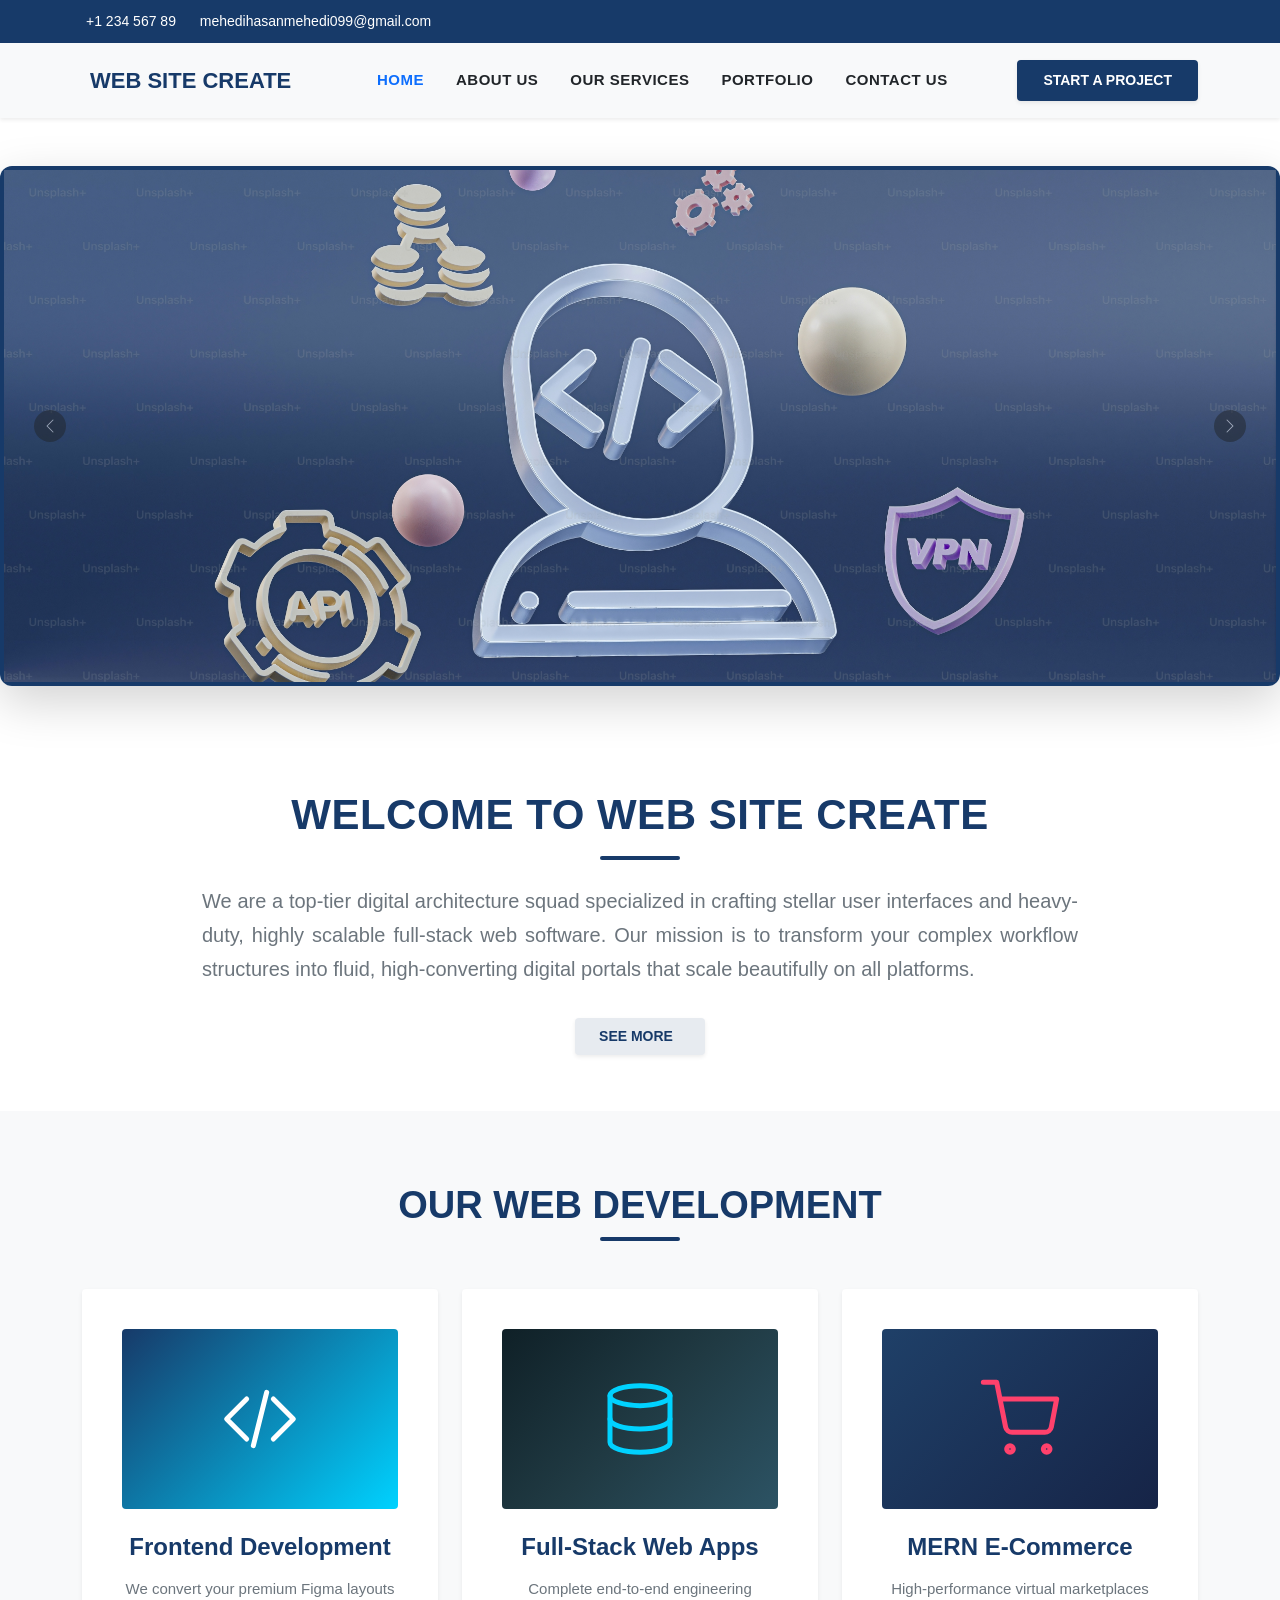
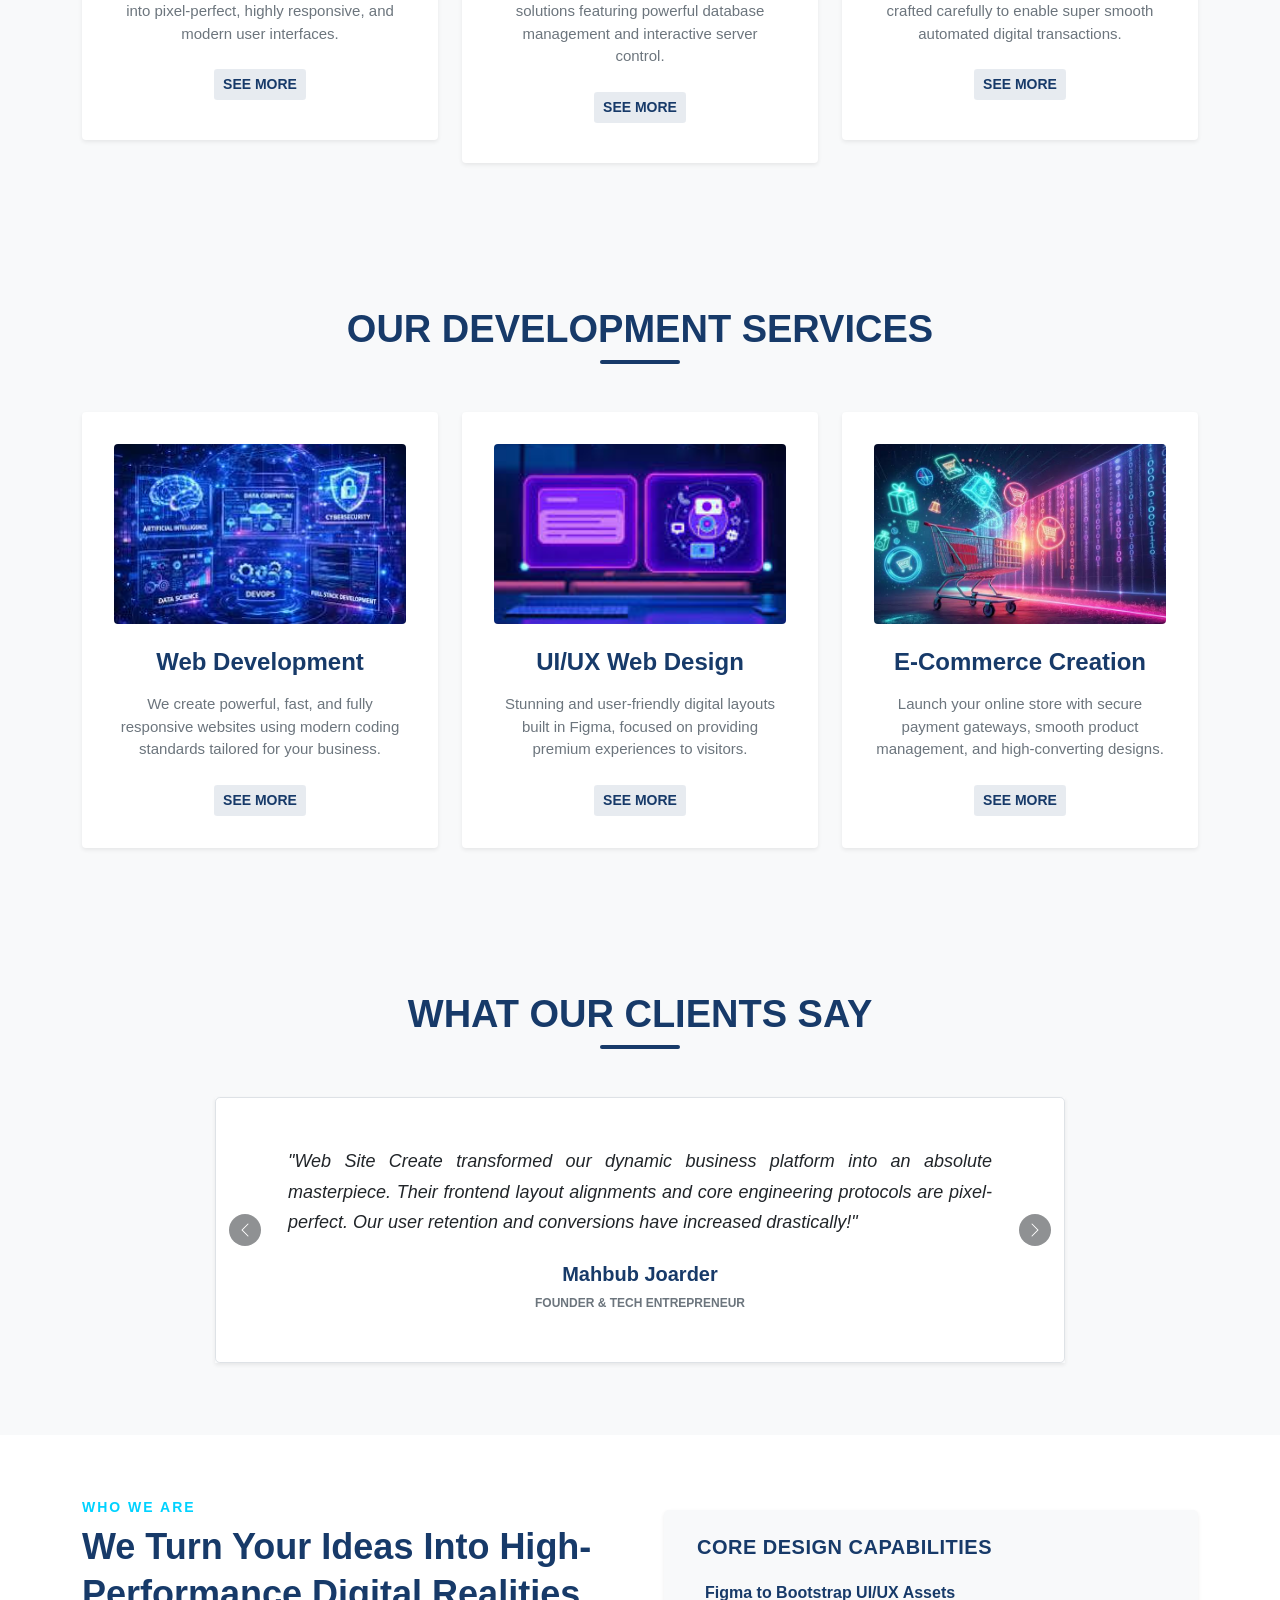
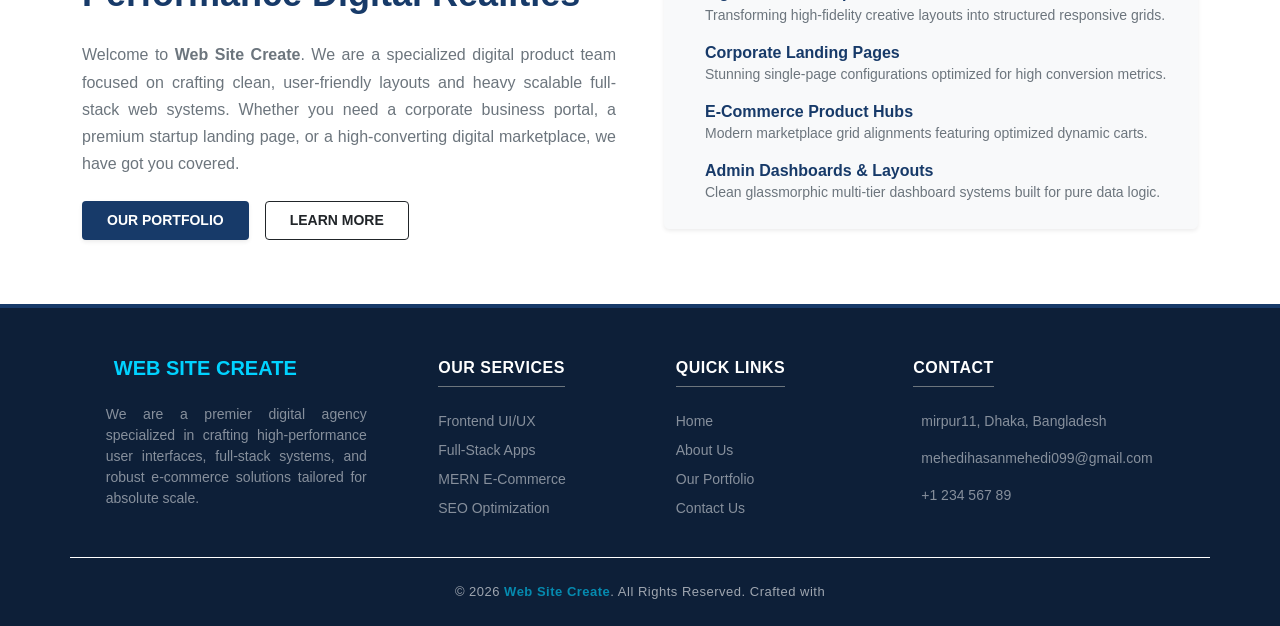
==== index.html @ 8fa7329e "first commit" ====
<!DOCTYPE html>
<html lang="en">

<head>
    <meta charset="UTF-8">
    <meta name="viewport" content="width=device-width, initial-scale=1.0">
    <title>
Web Site Create</title>
    <!--  -->
    <link rel="stylesheet" href="./css/bootstrap.min.css">
    <link rel="stylesheet" href="./js/bootstrap.bundle.min.js">
    <link rel="stylesheet" href="./js/bootstrap.min.js">

    <!--  -->
</head>

<body>
    <!-- nab -->
    <div class="top-container py-2 text-white" style="background-color: #173a69;">
        <div class="container d-flex justify-content-between align-items-center">
            <div class="item1" style="font-family: 'Urbanist', sans-serif; font-size: 14px;">
                <a href="tel:+123456789" class="text-white text-decoration-none me-3">
                    <i class="fas fa-phone-alt me-1"></i> +1 234 567 89
                </a>

                <a href="mailto:mehedihasanmehedi099@gmail.com" class="text-white text-decoration-none">
                    <i class="fas fa-envelope me-1"></i> mehedihasanmehedi099@gmail.com
                </a>
            </div>
            <div class="item2" style="font-size: 18px;">
                <a href="#" class="text-white me-2"><i class="fab fa-facebook"></i></a>
                <a href="#" class="text-white me-2"><i class="fab fa-twitter"></i></a>
                <a href="#" class="text-white"><i class="fab fa-linkedin"></i></a>
            </div>
        </div>
    </div>



    <nav class="navbar navbar-expand-lg navbar-light bg-light shadow-sm py-3 main-header-section"
        style="font-family: 'Urbanist', sans-serif;">
        <div class="container align-items-center">


            <a class="navbar-brand d-flex align-items-center text-decoration-none" href="#">
                <i class="fas fa-laptop-code me-2" style="font-size: 28px; color: #173a69;"></i>
                <span class="fw-bold text-uppercase tracking-wider" style="color: #173a69; font-size: 22px;">Web Site
                    Create</span>
            </a>

            <button class="navbar-toggler" type="button" data-bs-toggle="collapse" data-bs-target="#agencyNavbar"
                aria-controls="agencyNavbar" aria-expanded="false" aria-label="Toggle navigation">
                <span class="navbar-toggler-icon"></span>
            </button>


            <div class="collapse navbar-collapse" id="agencyNavbar">
                <ul class="navbar-nav mx-auto mb-2 mb-lg-0 fw-bold text-uppercase"
                    style="font-size: 15px; letter-spacing: 0.5px;">
                    <li class="nav-item px-2">
                        <a class="nav-link active text-primary" href="#">Home</a>
                    </li>
                    <li class="nav-item px-2">
                        <a class="nav-link text-dark" href="#">About Us</a>
                    </li>
                    <li class="nav-item px-2">
                        <a class="nav-link text-dark" href="#">Our Services</a>
                    </li>
                    <li class="nav-item px-2">
                        <a class="nav-link text-dark" href="#">Portfolio</a>
                    </li>
                    <li class="nav-item px-2">
                        <a class="nav-link text-dark" href="#">Contact Us</a>
                    </li>
                </ul>

                <div class="d-flex rigth-column">
                    <a href="#" class="btn text-white fw-bold px-4 py-2 text-uppercase shadow-sm"
                        style="background-color: #173a69; border: 2px solid #173a69; border-radius: 4px; font-size: 14px; transition: all 0.3s ease;">
                        Start A Project
                    </a>
                </div>
            </div>

        </div>
    </nav>

    <!-- slider -->

    <div id="carouselExampleControls" class="carousel slide p-0 my-5 mx-auto shadow-lg" data-bs-ride="carousel"
        style="max-width: 1300px; border-radius: 12px; overflow: hidden;">

        <div class="carousel-inner rounded-3">

            <div class="carousel-item active" style="overflow: hidden;">
                <img src="./upscalemedia-transformed.jpeg" class="d-block w-100 border border-4" alt="Web Development"
                    style="height: 520px; object-fit: cover; border-color: #173a69 !important; image-rendering: -webkit-optimize-contrast; image-rendering: crisp-edges; animation: zoomLoop 12s linear infinite;">
            </div>


            <div class="carousel-item" style="overflow: hidden;">
                <img src="./2.jpeg" class="d-block w-100 border border-4" alt="UI UX Design Asset"
                    style="height: 520px; object-fit: cover; border-color: #173a69 !important; image-rendering: -webkit-optimize-contrast; image-rendering: crisp-edges; animation: zoomLoop 12s linear infinite;">
            </div>

            <div class="carousel-item" style="overflow: hidden;">
                <img src="./3.jpeg" class="d-block w-100 border border-4" alt="Full Stack Infrastructure"
                    style="height: 520px; object-fit: cover; border-color: #173a69 !important; image-rendering: -webkit-optimize-contrast; image-rendering: crisp-edges; animation: zoomLoop 12s linear infinite;">
            </div>

        </div>

        <button class="carousel-control-prev" type="button" data-bs-target="#carouselExampleControls"
            data-bs-slide="prev" style="width: 100px;">
            <span class="carousel-control-prev-icon bg-dark p-3 rounded-circle" aria-hidden="true"
                style="background-size: 50%;"></span>
            <span class="visually-hidden">Previous</span>
        </button>
        <button class="carousel-control-next" type="button" data-bs-target="#carouselExampleControls"
            data-bs-slide="next" style="width: 100px;">
            <span class="carousel-control-next-icon bg-dark p-3 rounded-circle" aria-hidden="true"
                style="background-size: 50%;"></span>
            <span class="visually-hidden">Next</span>
        </button>

    </div>

    <style>
        @keyframes zoomLoop {
            0% {
                transform: scale(1);
            }

            50% {
                transform: scale(1.08);
            }

            100% {
                transform: scale(1);
            }
        }
    </style>


    <!-- ditles  -->
<section class="py-5 bg-white" style="font-family: 'Urbanist', sans-serif;">
  <div class="container text-center py-2" style="max-width: 900px;">
    
    <h1 class="fw-bold text-uppercase mb-3" style="color: #173a69; font-size: 42px; letter-spacing: 0.5px;">
      Welcome to Web Site Create
    </h1>
    
    <div class="mx-auto mb-4" style="width: 80px; height: 4px; background-color: #173a69; border-radius: 2px;"></div>

    <!-- প্রধান বিবরণী প্যারাগ্রাফ (P Tag) -->
    <p class="text-muted fs-5 mb-3" style="line-height: 1.7; text-align: justify;">
      We are a top-tier digital architecture squad specialized in crafting stellar user interfaces and heavy-duty, highly scalable full-stack web software. Our mission is to transform your complex workflow structures into fluid, high-converting digital portals that scale beautifully on all platforms.
    </p>

    <div class="collapse" id="agencyMoreDetails">
      <p class="text-muted fs-5 pt-3 border-top border-light-subtle" style="line-height: 1.7; text-align: justify;">
        From high-fidelity interactive Figma wireframes and secure local payment ecosystem configurations to cutting-edge database layer synchronization, we align with absolute industry standards. We don't just write clean semantic modules; we design premium technical growth environments tailored completely for your ongoing online business journey.
      </p>
    </div>

    <div class="pt-3">
      <button class="btn btn-lg fw-bold text-uppercase px-4 py-2 border-0 shadow-sm" 
              style="color: #173a69; background-color: rgba(23, 58, 105, 0.1); font-size: 14px; border-radius: 4px;" 
              type="button" 
              data-bs-toggle="collapse" 
              data-bs-target="#agencyMoreDetails" 
              aria-expanded="false" 
              aria-controls="agencyMoreDetails">
        See More <i class="fas fa-chevron-down ms-2"></i>
      </button>
    </div>

  </div>
</section>

    <!-- our web devloper -->

    <section class="services-section py-5 bg-light" style="font-family: 'Urbanist', sans-serif;">
        <div class="container py-4">

            <div class="text-center mb-5">
                <h1 class="fw-bold text-uppercase tracking-wide mb-2" style="color: #173a69; font-size: 38px;">
                    Our Web Development
                </h1>
                <div class="mx-auto" style="width: 80px; height: 4px; background-color: #173a69; border-radius: 2px;">
                </div>
            </div>

            <div class="row g-4 align-items-start">

                <div class="col-md-4">
                    <div class="card shadow-sm border-0 p-4 text-center bg-white h-100"
                        style="transition: transform 0.3s ease, box-shadow 0.3s ease, border-bottom 0.3s ease; cursor: pointer;"
                        onmouseover="this.style.transform='translateY(-10px)'; this.style.boxShadow='0 1rem 3rem rgba(23, 58, 105, 0.175)'; this.style.borderBottom='4px solid #173a69'"
                        onmouseout="this.style.transform='translateY(0)'; this.style.boxShadow='0 .125rem .25rem rgba(0,0,0,.075)'; this.style.borderBottom='none'">
                        <div class="card-body d-flex flex-column h-100">

                            <div class="mb-4 d-flex justify-content-center align-items-center rounded bg-light"
                                style="height: 180px; background: linear-gradient(135deg, #173a69 0%, #00d2ff 100%);">
                                <svg xmlns="http://w3.org" viewBox="0 0 24 24" fill="none" stroke="#ffffff"
                                    stroke-width="1.5" stroke-linecap="round" stroke-linejoin="round"
                                    style="width: 80px; height: 80px;">
                                    <polyline points="16 18 22 12 16 6"></polyline>
                                    <polyline points="8 6 2 12 8 18"></polyline>
                                    <line x1="14" y1="4" x2="10" y2="20"></line>
                                </svg>
                            </div>

                            <h4 class="card-title fw-bold mb-3" style="color: #173a69;">Frontend Development</h4>
                            <p class="card-text text-muted mb-2" style="font-size: 15px;">
                                We convert your premium Figma layouts into pixel-perfect, highly responsive, and modern
                                user interfaces.
                            </p>

                            <div class="collapse" id="descFrontend">
                                <p class="card-text text-muted pt-2 border-top"
                                    style="font-size: 14px; text-align: justify;">
                                    Using advanced Bootstrap 5 structures, pure clean coding metrics, CSS animations,
                                    and semantic frameworks, we guarantee stunning cross-browser compatibility. Your
                                    site will load beautifully on desktop screens, tablets, and smartphone displays.
                                </p>
                            </div>

                            <div class="mt-auto pt-3">
                                <button class="btn btn-sm text-uppercase fw-bold"
                                    style="color: #173a69; background-color: rgba(23, 58, 105, 0.1);" type="button"
                                    data-bs-toggle="collapse" data-bs-target="#descFrontend" aria-expanded="false"
                                    aria-controls="descFrontend">
                                    See More
                                </button>
                            </div>
                        </div>
                    </div>
                </div>

                <div class="col-md-4">
                    <div class="card shadow-sm border-0 p-4 text-center bg-white h-100"
                        style="transition: transform 0.3s ease, box-shadow 0.3s ease, border-bottom 0.3s ease; cursor: pointer;"
                        onmouseover="this.style.transform='translateY(-10px)'; this.style.boxShadow='0 1rem 3rem rgba(23, 58, 105, 0.175)'; this.style.borderBottom='4px solid #173a69'"
                        onmouseout="this.style.transform='translateY(0)'; this.style.boxShadow='0 .125rem .25rem rgba(0,0,0,.075)'; this.style.borderBottom='none'">
                        <div class="card-body d-flex flex-column h-100">

                            <div class="mb-4 d-flex justify-content-center align-items-center rounded"
                                style="height: 180px; background: linear-gradient(135deg, #0f2027 0%, #203a43 50%, #2c5364 100%);">
                                <svg xmlns="http://w3.org" viewBox="0 0 24 24" fill="none" stroke="#00d2ff"
                                    stroke-width="1.5" stroke-linecap="round" stroke-linejoin="round"
                                    style="width: 80px; height: 80px;">
                                    <ellipse cx="12" cy="5" rx="9" ry="3"></ellipse>
                                    <path d="M3 5v14c0 1.66 4 3 9 3s9-1.34 9-3V5"></path>
                                    <path d="M3 12c0 1.66 4 3 9 3s9-1.34 9-3"></path>
                                </svg>
                            </div>

                            <h4 class="card-title fw-bold mb-3" style="color: #173a69;">Full-Stack Web Apps</h4>
                            <p class="card-text text-muted mb-2" style="font-size: 15px;">
                                Complete end-to-end engineering solutions featuring powerful database management and
                                interactive server control.
                            </p>

                            <div class="collapse" id="descFullstack">
                                <p class="card-text text-muted pt-2 border-top"
                                    style="font-size: 14px; text-align: justify;">
                                    We specialize in building heavy software products, automated customer tracking
                                    panels, customized algorithms, and dynamic admin dashboards. Our robust solutions
                                    scale seamlessly with your growing corporate business demands.
                                </p>
                            </div>

                            <div class="mt-auto pt-3">
                                <button class="btn btn-sm text-uppercase fw-bold"
                                    style="color: #173a69; background-color: rgba(23, 58, 105, 0.1);" type="button"
                                    data-bs-toggle="collapse" data-bs-target="#descFullstack" aria-expanded="false"
                                    aria-controls="descFullstack">
                                    See More
                                </button>
                            </div>
                        </div>
                    </div>
                </div>

                <div class="col-md-4">
                    <div class="card shadow-sm border-0 p-4 text-center bg-white h-100"
                        style="transition: transform 0.3s ease, box-shadow 0.3s ease, border-bottom 0.3s ease; cursor: pointer;"
                        onmouseover="this.style.transform='translateY(-10px)'; this.style.boxShadow='0 1rem 3rem rgba(23, 58, 105, 0.175)'; this.style.borderBottom='4px solid #173a69'"
                        onmouseout="this.style.transform='translateY(0)'; this.style.boxShadow='0 .125rem .25rem rgba(0,0,0,.075)'; this.style.borderBottom='none'">
                        <div class="card-body d-flex flex-column h-100">

                            <div class="mb-4 d-flex justify-content-center align-items-center rounded"
                                style="height: 180px; background: linear-gradient(135deg, #1f4068 0%, #162447 100%);">
                                <svg xmlns="http://w3.org" viewBox="0 0 24 24" fill="none" stroke="#ff416c"
                                    stroke-width="1.5" stroke-linecap="round" stroke-linejoin="round"
                                    style="width: 80px; height: 80px;">
                                    <circle cx="9" cy="21" r="1"></circle>
                                    <circle cx="20" cy="21" r="1"></circle>
                                    <path d="M1 1h4l2.68 13.39a2 2 0 0 0 2 1.61h9.72a2 2 0 0 0 2-1.61L23 6H6"></path>
                                </svg>
                            </div>

                            <h4 class="card-title fw-bold mb-3" style="color: #173a69;">MERN E-Commerce</h4>
                            <p class="card-text text-muted mb-2" style="font-size: 15px;">
                                High-performance virtual marketplaces crafted carefully to enable super smooth automated
                                digital transactions.
                            </p>

                            <div class="collapse" id="descMern">
                                <p class="card-text text-muted pt-2 border-top"
                                    style="font-size: 14px; text-align: justify;">
                                    We utilize specialized cloud authentication frameworks, MongoDB Atlas cluster
                                    pipelines, secure local multi-tier payment gateways, and lightning-fast web indexing
                                    architectures designed for supreme performance and maximum scale.
                                </p>
                            </div>

                            <div class="mt-auto pt-3">
                                <button class="btn btn-sm text-uppercase fw-bold"
                                    style="color: #173a69; background-color: rgba(23, 58, 105, 0.1);" type="button"
                                    data-bs-toggle="collapse" data-bs-target="#descMern" aria-expanded="false"
                                    aria-controls="descMern">
                                    See More
                                </button>
                            </div>
                        </div>
                    </div>
                </div>

            </div>
        </div>
    </section>




    <!-- our card -->
    <section class="services-section py-5 bg-light" style="font-family: 'Urbanist', sans-serif;">
        <div class="container py-4">

            <div class="text-center mb-5">
                <h1 class="fw-bold text-uppercase tracking-wide mb-2" style="color: #173a69; font-size: 38px;">
                    Our Development Services
                </h1>
                <div class="mx-auto" style="width: 80px; height: 4px; background-color: #173a69; border-radius: 2px;">
                </div>
            </div>

            <div class="row g-4 align-items-start">

                <div class="col-md-4">
                    <div class="card shadow-sm border-0 p-3 text-center bg-white"
                        style="transition: transform 0.3s ease, box-shadow 0.3s ease, border-bottom 0.3s ease; cursor: pointer;"
                        onmouseover="this.style.transform='translateY(-10px)'; this.style.boxShadow='0 1rem 3rem rgba(23, 58, 105, 0.175)'; this.style.borderBottom='4px solid #173a69'"
                        onmouseout="this.style.transform='translateY(0)'; this.style.boxShadow='0 .125rem .25rem rgba(0,0,0,.075)'; this.style.borderBottom='none'">
                        <div class="card-body d-flex flex-column h-100">
                            <img src="./download (1).jfif" class="img-fluid mb-4 rounded" alt="Web Development"
                                style="height: 180px; width: 100%; object-fit: cover;">
                            <h4 class="card-title fw-bold mb-3" style="color: #173a69;">Web Development</h4>

                            <p class="card-text text-muted mb-2" style="font-size: 15px;">
                                We create powerful, fast, and fully responsive websites using modern coding standards
                                tailored for your business.
                            </p>

                            <div class="collapse" id="descWebDev">
                                <p class="card-text text-muted pt-2 border-top"
                                    style="font-size: 14px; text-align: justify;">
                                    Our core development includes clean code architecture, SEO-friendly layouts, speed
                                    optimization, and robust security protocols. We integrate content management systems
                                    (CMS) so you can easily manage everything yourself without any technical hassle.
                                </p>
                            </div>

                            <div class="mt-auto pt-3">
                                <button class="btn btn-sm text-uppercase fw-bold"
                                    style="color: #173a69; background-color: rgba(23, 58, 105, 0.1);" type="button"
                                    data-bs-toggle="collapse" data-bs-target="#descWebDev" aria-expanded="false"
                                    aria-controls="descWebDev">
                                    See More
                                </button>
                            </div>
                        </div>
                    </div>
                </div>

                <div class="col-md-4">
                    <div class="card shadow-sm border-0 p-3 text-center bg-white"
                        style="transition: transform 0.3s ease, box-shadow 0.3s ease, border-bottom 0.3s ease; cursor: pointer;"
                        onmouseover="this.style.transform='translateY(-10px)'; this.style.boxShadow='0 1rem 3rem rgba(23, 58, 105, 0.175)'; this.style.borderBottom='4px solid #173a69'"
                        onmouseout="this.style.transform='translateY(0)'; this.style.boxShadow='0 .125rem .25rem rgba(0,0,0,.075)'; this.style.borderBottom='none'">
                        <div class="card-body d-flex flex-column h-100">
                            <img src="./images (2).jfif" class="img-fluid mb-4 rounded" alt="UI/UX Design"
                                style="height: 180px; width: 100%; object-fit: cover;">
                            <h4 class="card-title fw-bold mb-3" style="color: #173a69;">UI/UX Web Design</h4>

                            <p class="card-text text-muted mb-2" style="font-size: 15px;">
                                Stunning and user-friendly digital layouts built in Figma, focused on providing premium
                                experiences to visitors.
                            </p>

                            <div class="collapse" id="descUiUx">
                                <p class="card-text text-muted pt-2 border-top"
                                    style="font-size: 14px; text-align: justify;">
                                    We focus intensely on user personas and visual hierarchy. By creating interactive
                                    dynamic prototypes in Figma first, we ensure your user journey is perfect. Our goal
                                    is to transform modern layouts into maximum conversions for your active audience.
                                </p>
                            </div>

                            <div class="mt-auto pt-3">
                                <button class="btn btn-sm text-uppercase fw-bold"
                                    style="color: #173a69; background-color: rgba(23, 58, 105, 0.1);" type="button"
                                    data-bs-toggle="collapse" data-bs-target="#descUiUx" aria-expanded="false"
                                    aria-controls="descUiUx">
                                    See More
                                </button>
                            </div>
                        </div>
                    </div>
                </div>

                <div class="col-md-4">
                    <div class="card shadow-sm border-0 p-3 text-center bg-white"
                        style="transition: transform 0.3s ease, box-shadow 0.3s ease, border-bottom 0.3s ease; cursor: pointer;"
                        onmouseover="this.style.transform='translateY(-10px)'; this.style.boxShadow='0 1rem 3rem rgba(23, 58, 105, 0.175)'; this.style.borderBottom='4px solid #173a69'"
                        onmouseout="this.style.transform='translateY(0)'; this.style.boxShadow='0 .125rem .25rem rgba(0,0,0,.075)'; this.style.borderBottom='none'">
                        <div class="card-body d-flex flex-column h-100">
                            <img src="./download (2).jfif" class="img-fluid mb-4 rounded" alt="E-commerce Solutions"
                                style="height: 180px; width: 100%; object-fit: cover;">
                            <h4 class="card-title fw-bold mb-3" style="color: #173a69;">E-Commerce Creation</h4>

                            <p class="card-text text-muted mb-2" style="font-size: 15px;">
                                Launch your online store with secure payment gateways, smooth product management, and
                                high-converting designs.
                            </p>

                            <div class="collapse" id="descEcom">
                                <p class="card-text text-muted pt-2 border-top"
                                    style="font-size: 14px; text-align: justify;">
                                    We deliver robust global marketplace solutions featuring advanced product sorting
                                    systems, smart inventory management dashboards, and customized dynamic shopping
                                    carts designed for absolute ease of operation and extreme scale.
                                </p>
                            </div>

                            <div class="mt-auto pt-3">
                                <button class="btn btn-sm text-uppercase fw-bold"
                                    style="color: #173a69; background-color: rgba(23, 58, 105, 0.1);" type="button"
                                    data-bs-toggle="collapse" data-bs-target="#descEcom" aria-expanded="false"
                                    aria-controls="descEcom">
                                    See More
                                </button>
                            </div>
                        </div>
                    </div>
                </div>

            </div>
        </div>
    </section>


    <!-- টেস্টিমোনিয়াল রিভিউ সেকশন শুরু -->
    <section class="testimonial-section py-5" style="font-family: 'Urbanist', sans-serif; background-color: #f8f9fa;">
        <div class="container py-4">

            <!-- সেকশন মেইন H1 হেডিং -->
            <div class="text-center mb-5">
                <h1 class="fw-bold text-uppercase tracking-wide mb-2" style="color: #173a69; font-size: 38px;">
                    What Our Clients Say
                </h1>
                <div class="mx-auto" style="width: 80px; height: 4px; background-color: #173a69; border-radius: 2px;">
                </div>
            </div>

            <!-- টেস্টিমোনিয়াল স্লাইডার কন্টেনার (mx-auto দিয়ে মাঝখানে আনা হয়েছে) -->
            <div id="testimonialCarousel" class="carousel slide mx-auto text-center shadow-sm" data-bs-ride="carousel"
                style="max-width: 850px;">

                <!-- রিভিউ স্লাইড ইনার পার্ট (গ্লাস মরফিজম ফিল দেওয়ার জন্য হালকা ব্যাকগ্রাউন্ড ও বর্ডার) -->
                <div class="carousel-inner px-5 py-5 bg-white border border-light-subtle rounded-3">

                    <!-- ১ম ক্লায়েন্ট রিভিউ (Active স্লাইড) -->
                    <div class="carousel-item active">
                        <!-- বড় নীল ওপেনিং কোটেশন আইকন -->
                        <i class="fas fa-quote-left fa-3x mb-4" style="color: #173a69; opacity: 0.25;"></i>
                        <p class="lead text-dark mb-4 px-lg-4"
                            style="font-style: italic; font-size: 18px; line-height: 1.7; text-align: justify;">
                            "Web Site Create transformed our dynamic business platform into an absolute masterpiece.
                            Their frontend layout alignments and core engineering protocols are pixel-perfect. Our user
                            retention and conversions have increased drastically!"
                        </p>
                        <div class="client-info">
                            <h5 class="fw-bold mb-1" style="color: #173a69;">Mahbub Joarder</h5>
                            <small class="text-uppercase fw-bold text-muted tracking-wider"
                                style="font-size: 12px;">Founder & Tech Entrepreneur</small>
                        </div>
                    </div>

                    <!-- ২য় ক্লায়েন্ট রিভিউ -->
                    <div class="carousel-item">
                        <i class="fas fa-quote-left fa-3x mb-4" style="color: #173a69; opacity: 0.25;"></i>
                        <p class="lead text-dark mb-4 px-lg-4"
                            style="font-style: italic; font-size: 18px; line-height: 1.7; text-align: justify;">
                            "The Figma design transition into clean Bootstrap grids was outstanding. The backend cloud
                            dashboard they engineered operates flawlessly under heavy system syncs. Highly recommended
                            for premium web development solutions."
                        </p>
                        <div class="client-info">
                            <h5 class="fw-bold mb-1" style="color: #173a69;">Ahsan Habib</h5>
                            <small class="text-uppercase fw-bold text-muted tracking-wider"
                                style="font-size: 12px;">Product Operations Specialist</small>
                        </div>
                    </div>

                    <!-- ৩য় ক্লায়েন্ট রিভিউ -->
                    <div class="carousel-item">
                        <i class="fas fa-quote-left fa-3x mb-4" style="color: #173a69; opacity: 0.25;"></i>
                        <p class="lead text-dark mb-4 px-lg-4"
                            style="font-style: italic; font-size: 18px; line-height: 1.7; text-align: justify;">
                            "Superb expertise in MERN stack and secure gateway architectures! Our marketplace cart
                            tracking panel operates smoothly, and the technical indexing they set up boosted our organic
                            visibility on Google significantly."
                        </p>
                        <div class="client-info">
                            <h5 class="fw-bold mb-1" style="color: #173a69;">Sultana Sharmin</h5>
                            <small class="text-uppercase fw-bold text-muted tracking-wider"
                                style="font-size: 12px;">E-Commerce Brand Manager</small>
                        </div>
                    </div>

                </div>

                <!-- ২ পাশের নেভিগেশন কন্ট্রোল বাটন (ক্লিয়ারনেস বাড়াতে ডার্ক সার্কেল করা হয়েছে) -->
                <button class="carousel-control-prev" type="button" data-bs-target="#testimonialCarousel"
                    data-bs-slide="prev" style="width: 60px;">
                    <span class="carousel-control-prev-icon bg-dark p-3 rounded-circle" aria-hidden="true"
                        style="background-size: 50%;"></span>
                    <span class="visually-hidden">Previous</span>
                </button>
                <button class="carousel-control-next" type="button" data-bs-target="#testimonialCarousel"
                    data-bs-slide="next" style="width: 60px;">
                    <span class="carousel-control-next-icon bg-dark p-3 rounded-circle" aria-hidden="true"
                        style="background-size: 50%;"></span>
                    <span class="visually-hidden">Next</span>
                </button>

            </div>
        </div>
    </section>


    <!-- স্লাইডারের নিচের পরিচিতি ও ডিজাইন ডিটেইলস সেকশন শুরু -->
    <section class="agency-details py-5" style="font-family: 'Urbanist', sans-serif; background-color: #ffffff;">
        <div class="container py-3">
            <div class="row align-items-center g-5">

                <!-- বাম কলাম: এজেন্সির মূল পরিচিতি ও স্লোগান -->
                <div class="col-lg-6">
                    <h6 class="text-uppercase fw-bold tracking-wider mb-2"
                        style="color: #00d2ff; font-size: 14px; letter-spacing: 2px;">
                        Who We Are
                    </h6>
                    <h2 class="fw-bold mb-4" style="color: #173a69; font-size: 36px; line-height: 1.3;">
                        We Turn Your Ideas Into High-Performance Digital Realities
                    </h2>
                    <p class="text-muted mb-4" style="font-size: 16px; line-height: 1.7; text-align: justify;">
                        Welcome to <strong>Web Site Create</strong>. We are a specialized digital product team focused
                        on crafting clean, user-friendly layouts and heavy scalable full-stack web systems. Whether you
                        need a corporate business portal, a premium startup landing page, or a high-converting digital
                        marketplace, we have got you covered.
                    </p>
                    <div class="d-flex">
                        <a href="#" class="btn text-white fw-bold px-4 py-2 text-uppercase shadow-sm me-3"
                            style="background-color: #173a69; font-size: 14px; border-radius: 4px;">
                            Our Portfolio
                        </a>
                        <a href="#" class="btn btn-outline-dark fw-bold px-4 py-2 text-uppercase"
                            style="font-size: 14px; border-radius: 4px;">
                            Learn More
                        </a>
                    </div>
                </div>

                <div class="col-lg-6">
                    <div class="p-4 rounded-3 border border-light bg-light shadow-sm">
                        <h4 class="fw-bold mb-4 text-uppercase"
                            style="color: #173a69; font-size: 20px; letter-spacing: 0.5px;">
                            <i class="fas fa-paint-brush me-2" style="color: #00d2ff;"></i> Core Design Capabilities
                        </h4>

                        <ul class="list-unstyled m-0">
                            <li class="d-flex align-items-start mb-3">
                                <i class="fas fa-check-circle me-3 mt-1" style="color: #173a69; font-size: 18px;"></i>
                                <div>
                                    <h6 class="fw-bold m-0" style="color: #173a69;">Figma to Bootstrap UI/UX Assets</h6>
                                    <small class="text-muted">Transforming high-fidelity creative layouts into
                                        structured responsive grids.</small>
                                </div>
                            </li>
                            <li class="d-flex align-items-start mb-3">
                                <i class="fas fa-check-circle me-3 mt-1" style="color: #173a69; font-size: 18px;"></i>
                                <div>
                                    <h6 class="fw-bold m-0" style="color: #173a69;">Corporate Landing Pages</h6>
                                    <small class="text-muted">Stunning single-page configurations optimized for high
                                        conversion metrics.</small>
                                </div>
                            </li>
                            <li class="d-flex align-items-start mb-3">
                                <i class="fas fa-check-circle me-3 mt-1" style="color: #173a69; font-size: 18px;"></i>
                                <div>
                                    <h6 class="fw-bold m-0" style="color: #173a69;">E-Commerce Product Hubs</h6>
                                    <small class="text-muted">Modern marketplace grid alignments featuring optimized
                                        dynamic carts.</small>
                                </div>
                            </li>
                            <li class="d-flex align-items-start">
                                <i class="fas fa-check-circle me-3 mt-1" style="color: #173a69; font-size: 18px;"></i>
                                <div>
                                    <h6 class="fw-bold m-0" style="color: #173a69;">Admin Dashboards & Layouts</h6>
                                    <small class="text-muted">Clean glassmorphic multi-tier dashboard systems built for
                                        pure data logic.</small>
                                </div>
                            </li>
                        </ul>
                    </div>
                </div>

            </div>
        </div>
    </section>
    <!--  footer -->
    <footer class="pt-5 pb-4 text-white text-md-start text-center"
        style="background-color: #0d1f38; font-family: 'Urbanist', sans-serif; border-top: 4px solid #173a69;">
        <div class="container">
            <div class="row g-4">

                <div class="col-md-3 col-lg-3 col-xl-3 mx-auto">
                    <h5 class="text-uppercase fw-bold mb-4 d-flex align-items-center justify-content-md-start justify-content-center"
                        style="color: #00d2ff; font-size: 20px;">
                        <i class="fas fa-laptop-code me-2"></i> Web Site Create
                    </h5>
                    <p class="text-white-50 lh-base" style="font-size: 14px; text-align: justify;">
                        We are a premier digital agency specialized in crafting high-performance user interfaces,
                        full-stack systems, and robust e-commerce solutions tailored for absolute scale.
                    </p>
                    <div class="d-flex gap-3 fs-5 mt-4 justify-content-md-start justify-content-center">
                        <a href="#" class="text-white text-decoration-none" style="transition: all 0.3s ease;"
                            onmouseover="this.style.color='#00d2ff'; this.style.transform='translateY(-4px)'"
                            onmouseout="this.style.color='#ffffff'; this.style.transform='translateY(0)'"><i
                                class="fab fa-facebook-f"></i></a>
                        <a href="#" class="text-white text-decoration-none" style="transition: all 0.3s ease;"
                            onmouseover="this.style.color='#00d2ff'; this.style.transform='translateY(-4px)'"
                            onmouseout="this.style.color='#ffffff'; this.style.transform='translateY(0)'"><i
                                class="fab fa-twitter"></i></a>
                        <a href="#" class="text-white text-decoration-none" style="transition: all 0.3s ease;"
                            onmouseover="this.style.color='#00d2ff'; this.style.transform='translateY(-4px)'"
                            onmouseout="this.style.color='#ffffff'; this.style.transform='translateY(0)'"><i
                                class="fab fa-linkedin-in"></i></a>
                        <a href="#" class="text-white text-decoration-none" style="transition: all 0.3s ease;"
                            onmouseover="this.style.color='#00d2ff'; this.style.transform='translateY(-4px)'"
                            onmouseout="this.style.color='#ffffff'; this.style.transform='translateY(0)'"><i
                                class="fab fa-github"></i></a>
                    </div>
                </div>

                <div class="col-md-2 col-lg-2 col-xl-2 mx-auto">
                    <h6 class="text-uppercase fw-bold mb-4 border-bottom border-secondary pb-2 d-inline-block"
                        style="color: #ffffff; font-size: 16px; letter-spacing: 0.5px;">
                        Our Services
                    </h6>
                    <p class="mb-2" style="font-size: 14px;"><a href="#"
                            class="text-white-50 text-decoration-none d-inline-block" style="transition: all 0.3s ease;"
                            onmouseover="this.style.color='#00d2ff'; this.style.transform='translateX(5px)'"
                            onmouseout="this.style.color='#rgba(255,255,255,0.5)'; this.style.transform='translateX(0)'">Frontend
                            UI/UX</a></p>
                    <p class="mb-2" style="font-size: 14px;"><a href="#"
                            class="text-white-50 text-decoration-none d-inline-block" style="transition: all 0.3s ease;"
                            onmouseover="this.style.color='#00d2ff'; this.style.transform='translateX(5px)'"
                            onmouseout="this.style.color='#rgba(255,255,255,0.5)'; this.style.transform='translateX(0)'">Full-Stack
                            Apps</a></p>
                    <p class="mb-2" style="font-size: 14px;"><a href="#"
                            class="text-white-50 text-decoration-none d-inline-block" style="transition: all 0.3s ease;"
                            onmouseover="this.style.color='#00d2ff'; this.style.transform='translateX(5px)'"
                            onmouseout="this.style.color='#rgba(255,255,255,0.5)'; this.style.transform='translateX(0)'">MERN
                            E-Commerce</a></p>
                    <p class="mb-2" style="font-size: 14px;"><a href="#"
                            class="text-white-50 text-decoration-none d-inline-block" style="transition: all 0.3s ease;"
                            onmouseover="this.style.color='#00d2ff'; this.style.transform='translateX(5px)'"
                            onmouseout="this.style.color='#rgba(255,255,255,0.5)'; this.style.transform='translateX(0)'">SEO
                            Optimization</a></p>
                </div>

                <div class="col-md-2 col-lg-2 col-xl-2 mx-auto">
                    <h6 class="text-uppercase fw-bold mb-4 border-bottom border-secondary pb-2 d-inline-block"
                        style="color: #ffffff; font-size: 16px; letter-spacing: 0.5px;">
                        Quick Links
                    </h6>
                    <p class="mb-2" style="font-size: 14px;"><a href="#"
                            class="text-white-50 text-decoration-none d-inline-block" style="transition: all 0.3s ease;"
                            onmouseover="this.style.color='#00d2ff'; this.style.transform='translateX(5px)'"
                            onmouseout="this.style.color='#rgba(255,255,255,0.5)'; this.style.transform='translateX(0)'">Home</a>
                    </p>
                    <p class="mb-2" style="font-size: 14px;"><a href="#"
                            class="text-white-50 text-decoration-none d-inline-block" style="transition: all 0.3s ease;"
                            onmouseover="this.style.color='#00d2ff'; this.style.transform='translateX(5px)'"
                            onmouseout="this.style.color='#rgba(255,255,255,0.5)'; this.style.transform='translateX(0)'">About
                            Us</a></p>
                    <p class="mb-2" style="font-size: 14px;"><a href="#"
                            class="text-white-50 text-decoration-none d-inline-block" style="transition: all 0.3s ease;"
                            onmouseover="this.style.color='#00d2ff'; this.style.transform='translateX(5px)'"
                            onmouseout="this.style.color='#rgba(255,255,255,0.5)'; this.style.transform='translateX(0)'">Our
                            Portfolio</a></p>
                    <p class="mb-2" style="font-size: 14px;"><a href="#"
                            class="text-white-50 text-decoration-none d-inline-block" style="transition: all 0.3s ease;"
                            onmouseover="this.style.color='#00d2ff'; this.style.transform='translateX(5px)'"
                            onmouseout="this.style.color='#rgba(255,255,255,0.5)'; this.style.transform='translateX(0)'">Contact
                            Us</a></p>
                </div>

                <div class="col-md-4 col-lg-3 col-xl-3 mx-auto mb-md-0">
                    <h6 class="text-uppercase fw-bold mb-4 border-bottom border-secondary pb-2 d-inline-block"
                        style="color: #ffffff; font-size: 16px; letter-spacing: 0.5px;">
                        Contact
                    </h6>
                    <p class="text-white-50 mb-3" style="font-size: 14px;">
                        <i class="fas fa-map-marker-alt me-2" style="color: #00d2ff;"></i>mirpur11, Dhaka, Bangladesh
                    </p>
                    <p class="text-white-50 mb-3" style="font-size: 14px;">
                        <i class="fas fa-envelope me-2" style="color: #00d2ff;"></i> mehedihasanmehedi099@gmail.com
                    </p>
                    <p class="text-white-50 mb-0" style="font-size: 14px;">
                        <i class="fas fa-phone-alt me-2" style="color: #00d2ff;"></i> +1 234 567 89
                    </p>
                </div>

            </div>
        </div>
        <div class="container border-top border-white border-opacity-10 pt-4 mt-4">
            <div class="row align-items-center">
                <div class="col-md-12 text-center">
                    <p class="m-0" style="font-size: 13px; opacity: 0.6; letter-spacing: 0.5px;">
                        &copy; 2026 <strong style="color: #00d2ff;">Web Site Create</strong>. All Rights Reserved.
                        Crafted with <i class="fas fa-heart text-danger"></i>
                    </p>
                </div>
            </div>
        </div>
    </footer>



</body>

</html>
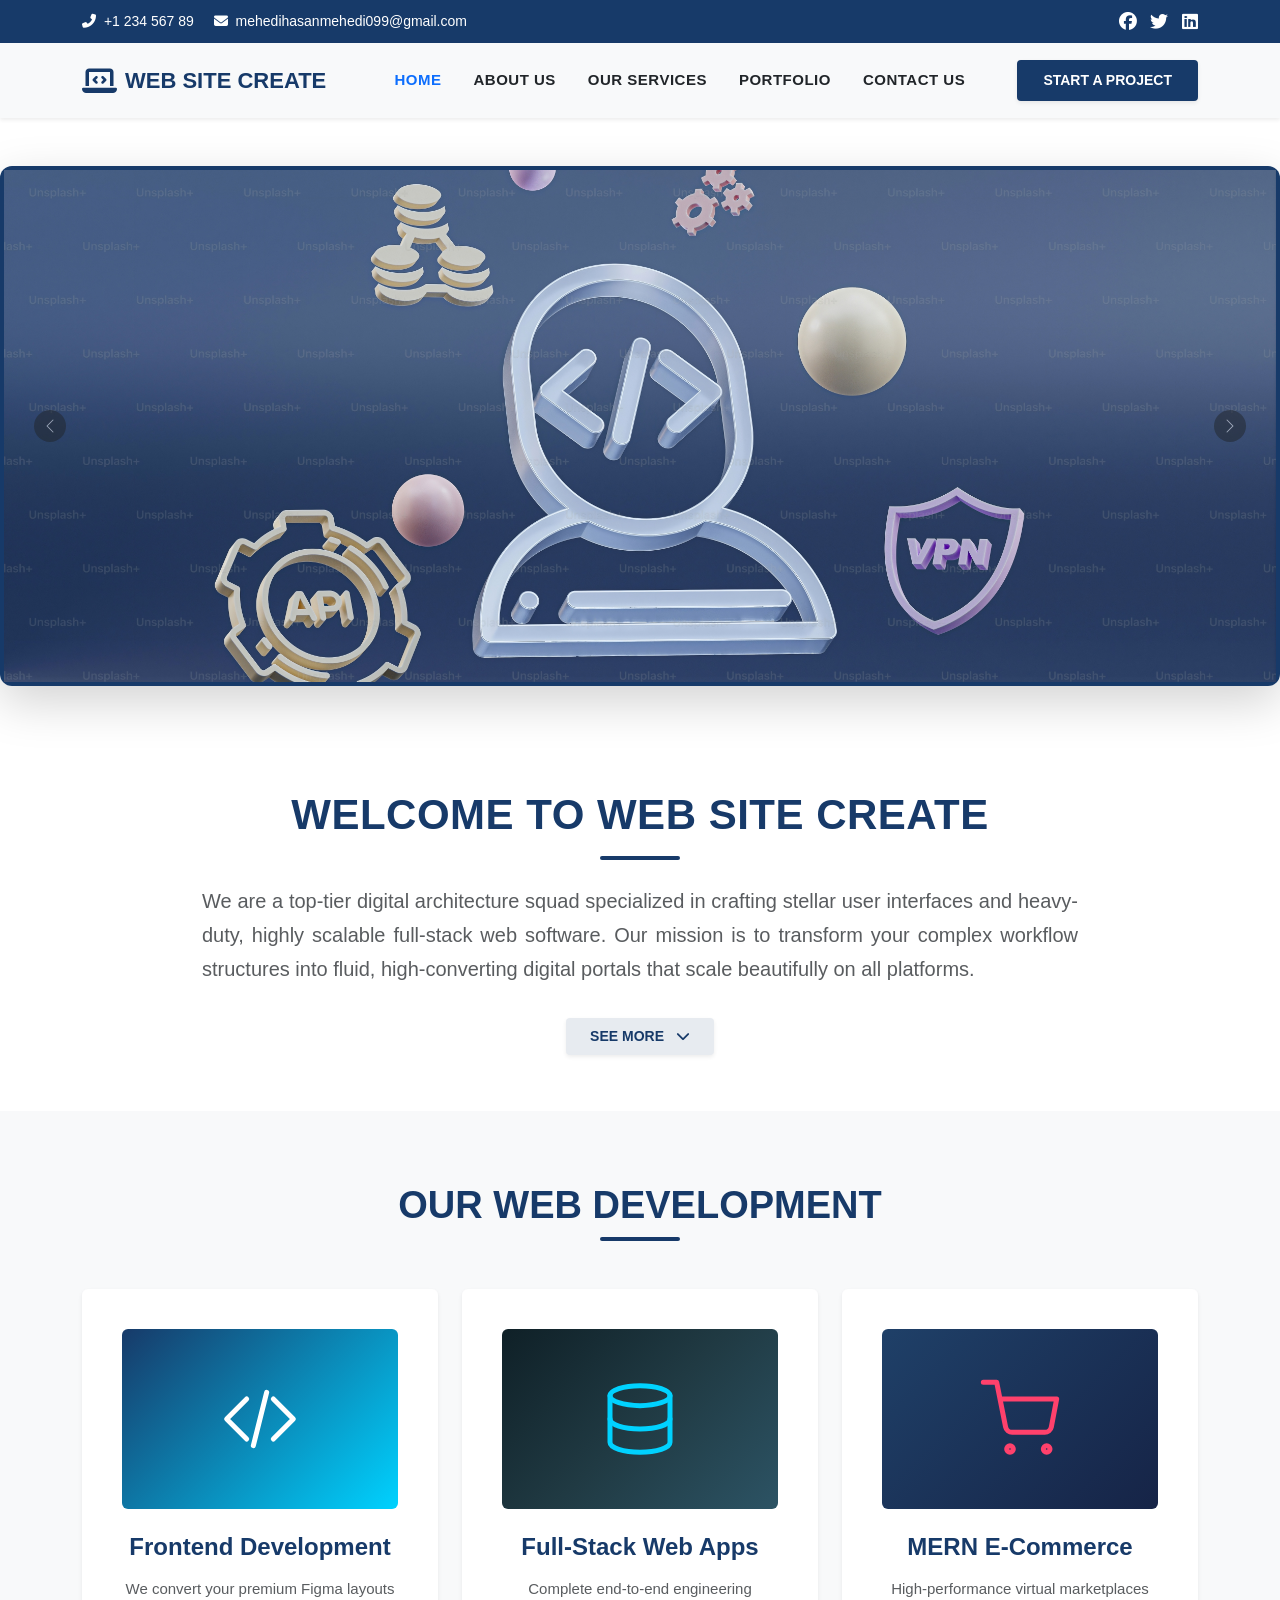
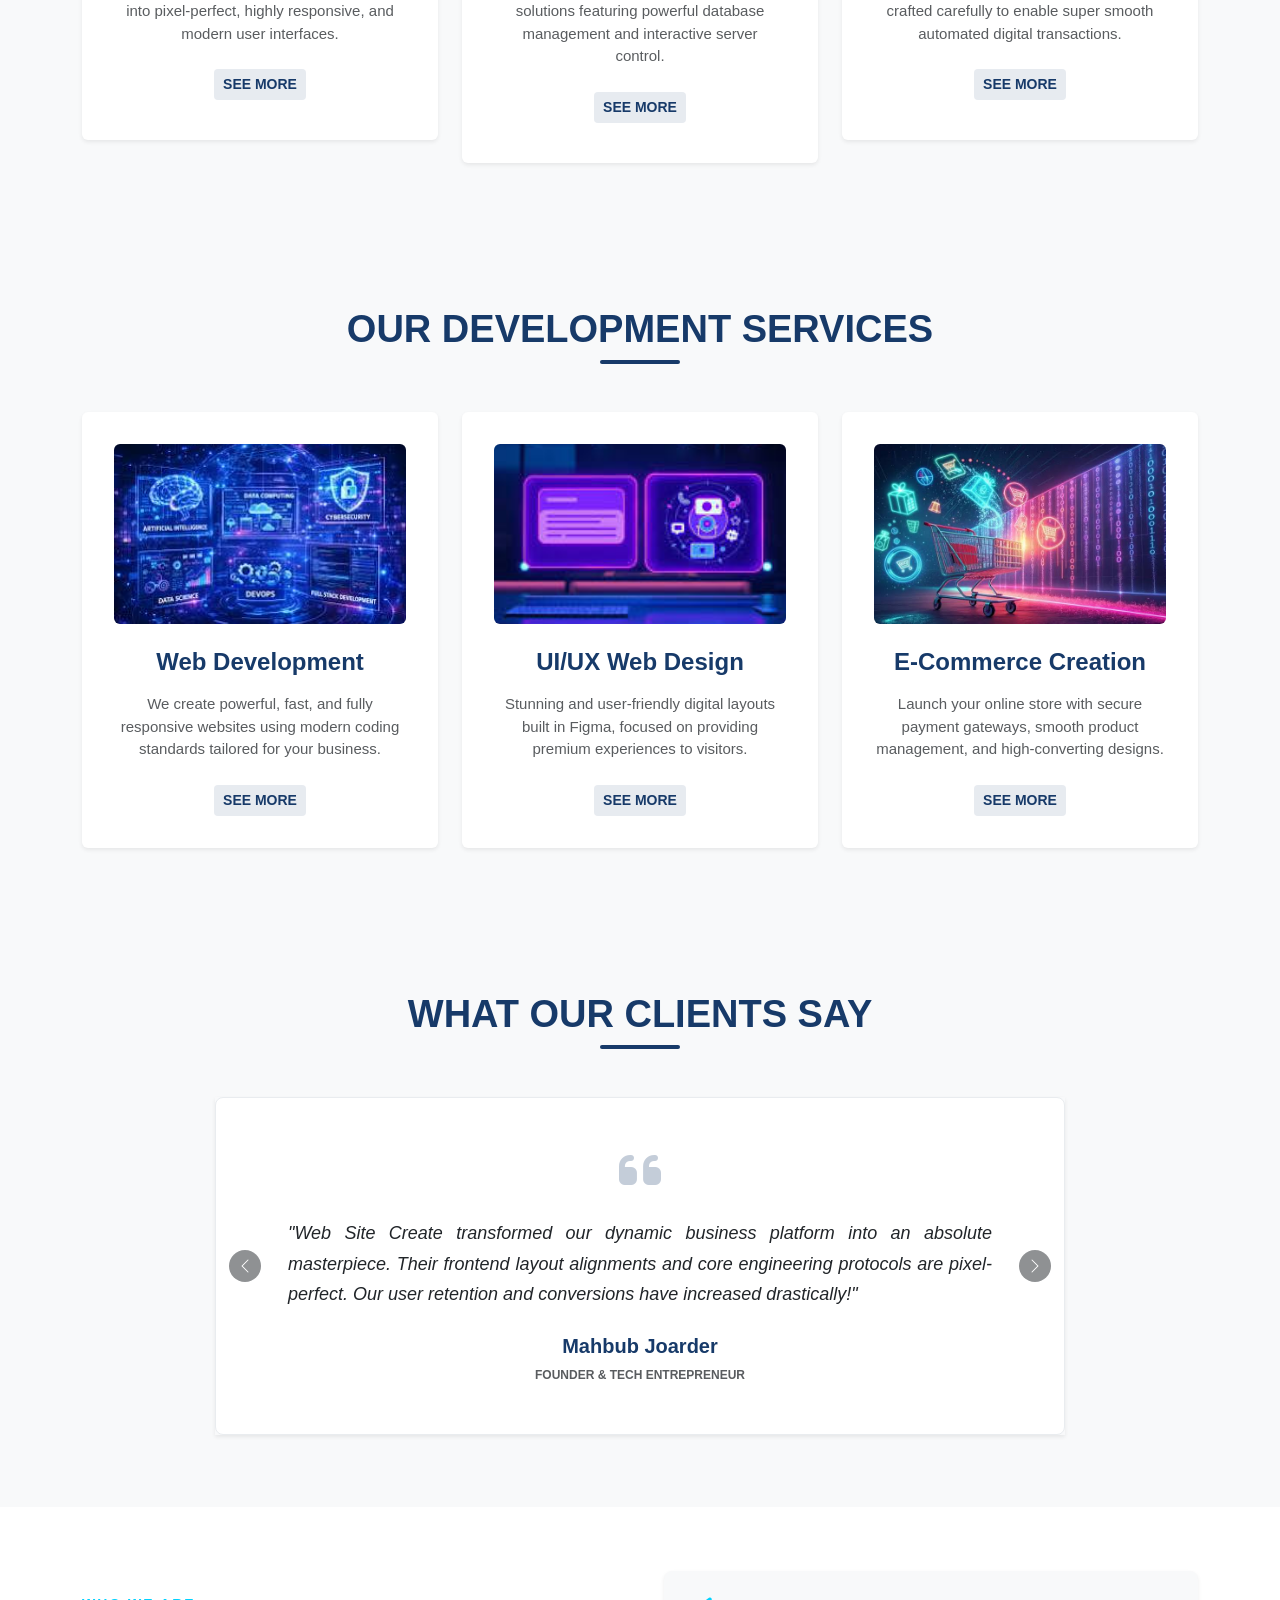
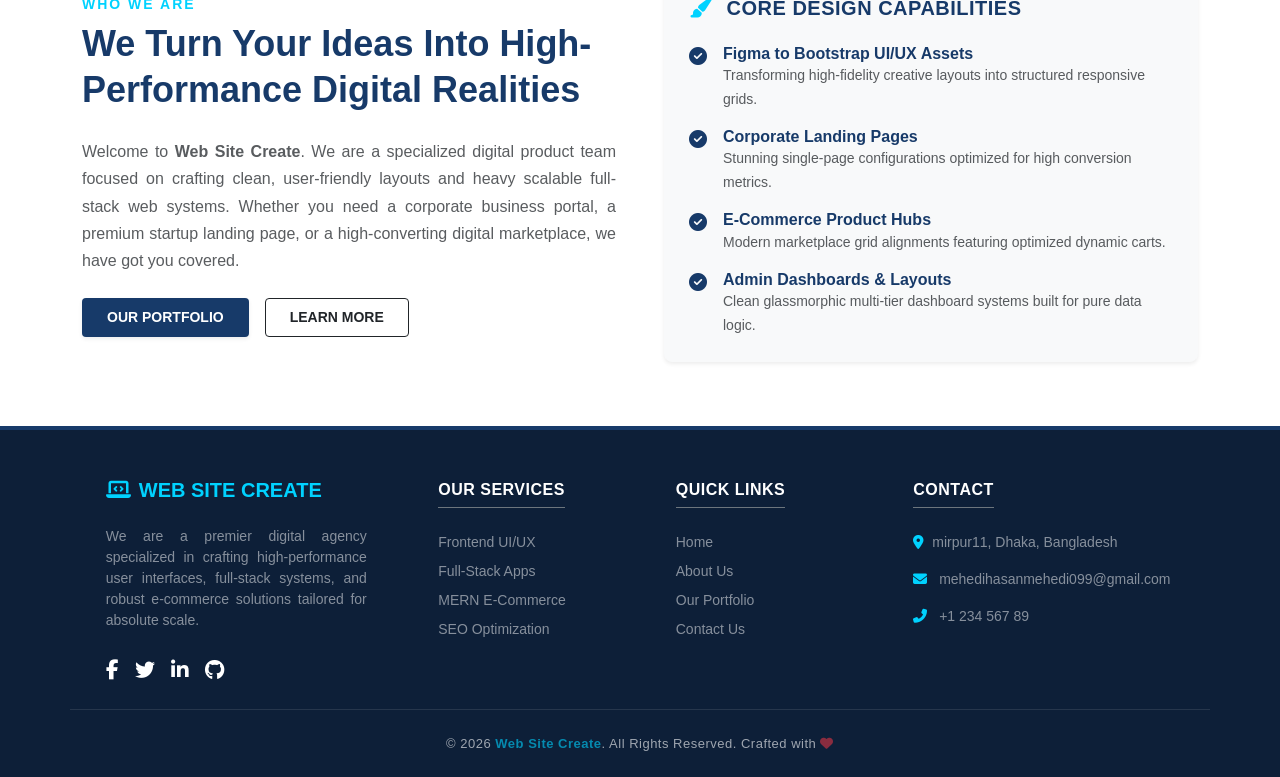
==== commit 3986b74f: "first commit" ====
--- a/index.html
+++ b/index.html
@@ -7,9 +7,14 @@
     <title>
 Web Site Create</title>
     <!--  -->
-    <link rel="stylesheet" href="./css/bootstrap.min.css">
-    <link rel="stylesheet" href="./js/bootstrap.bundle.min.js">
-    <link rel="stylesheet" href="./js/bootstrap.min.js">
+    <link href="https://cdn.jsdelivr.net/npm/bootstrap@5.0.2/dist/css/bootstrap.min.css" rel="stylesheet"
+        integrity="sha384-EVSTQN3/azprG1Anm3QDgpJLIm9Nao0Yz1ztcQTwFspd3yD65VohhpuuCOmLASjC" crossorigin="anonymous">
+    <script src="https://cdn.jsdelivr.net/npm/bootstrap@5.0.2/dist/js/bootstrap.bundle.min.js"
+        integrity="sha384-MrcW6ZMFYlzcLA8Nl+NtUVF0sA7MsXsP1UyJoMp4YLEuNSfAP+JcXn/tWtIaxVXM"
+        crossorigin="anonymous"></script>
+    <link rel="stylesheet" href="https://cdnjs.cloudflare.com/ajax/libs/font-awesome/6.5.1/css/all.min.css"
+        integrity="sha512-DTOQO9RWCH3ppGqcWaEA1BIZOC6xxalwEsw9c2QQeAIftl+Vegovlnee1c9QX4TctnWMn13TZye+giMm8e2LwA=="
+        crossorigin="anonymous" referrerpolicy="no-referrer" />
 
     <!--  -->
 </head>
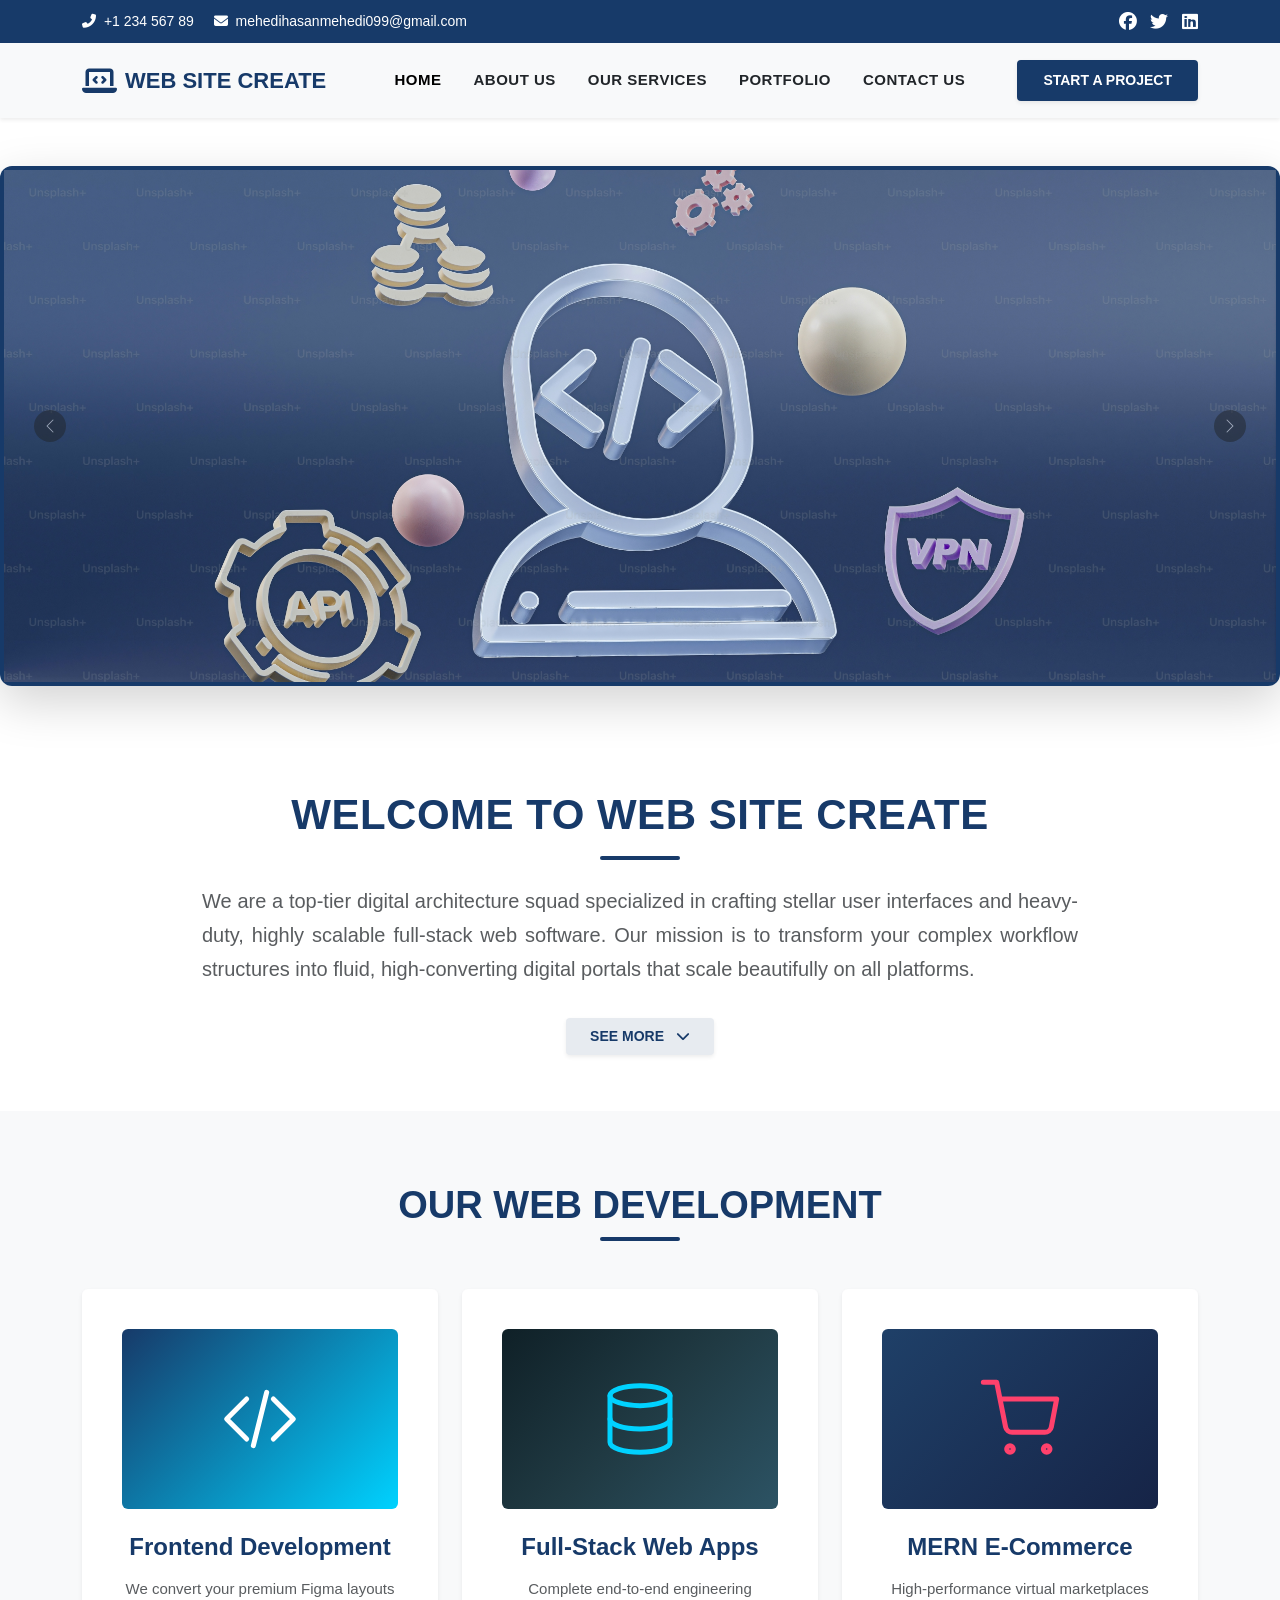
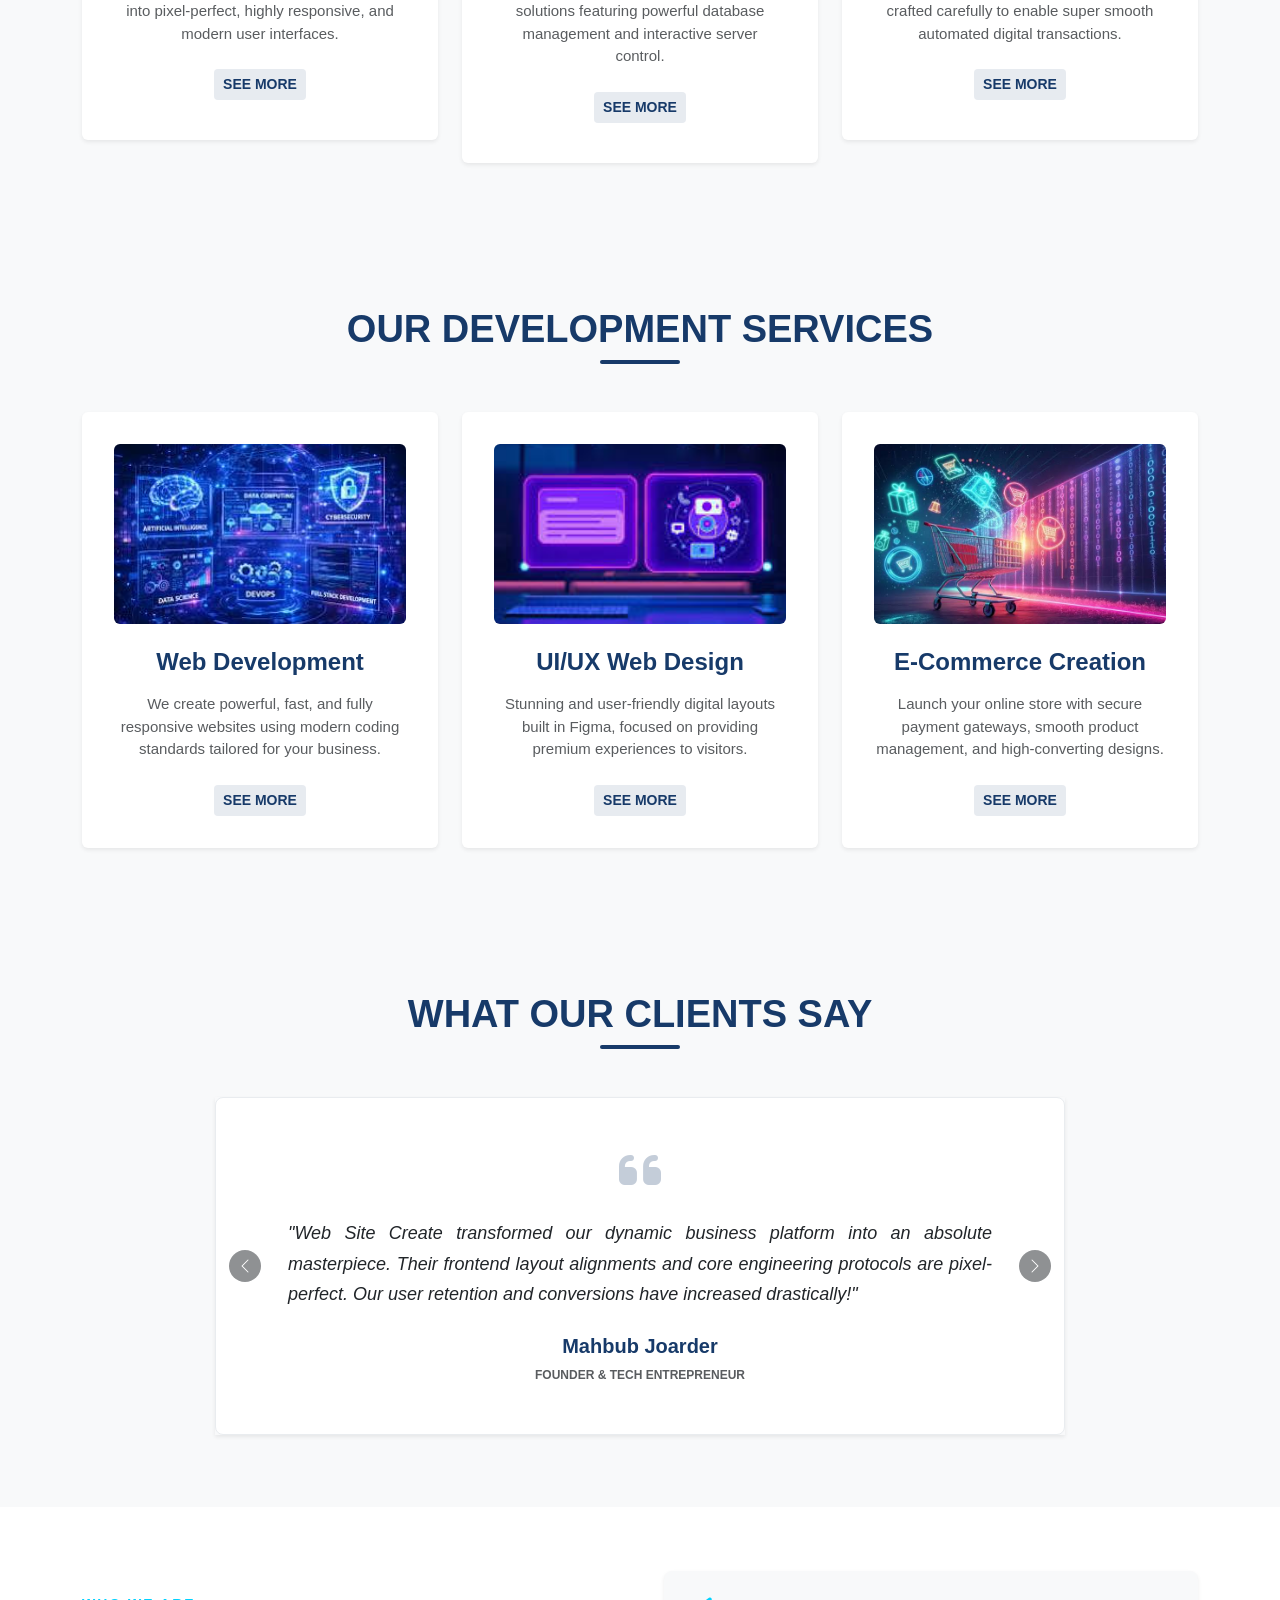
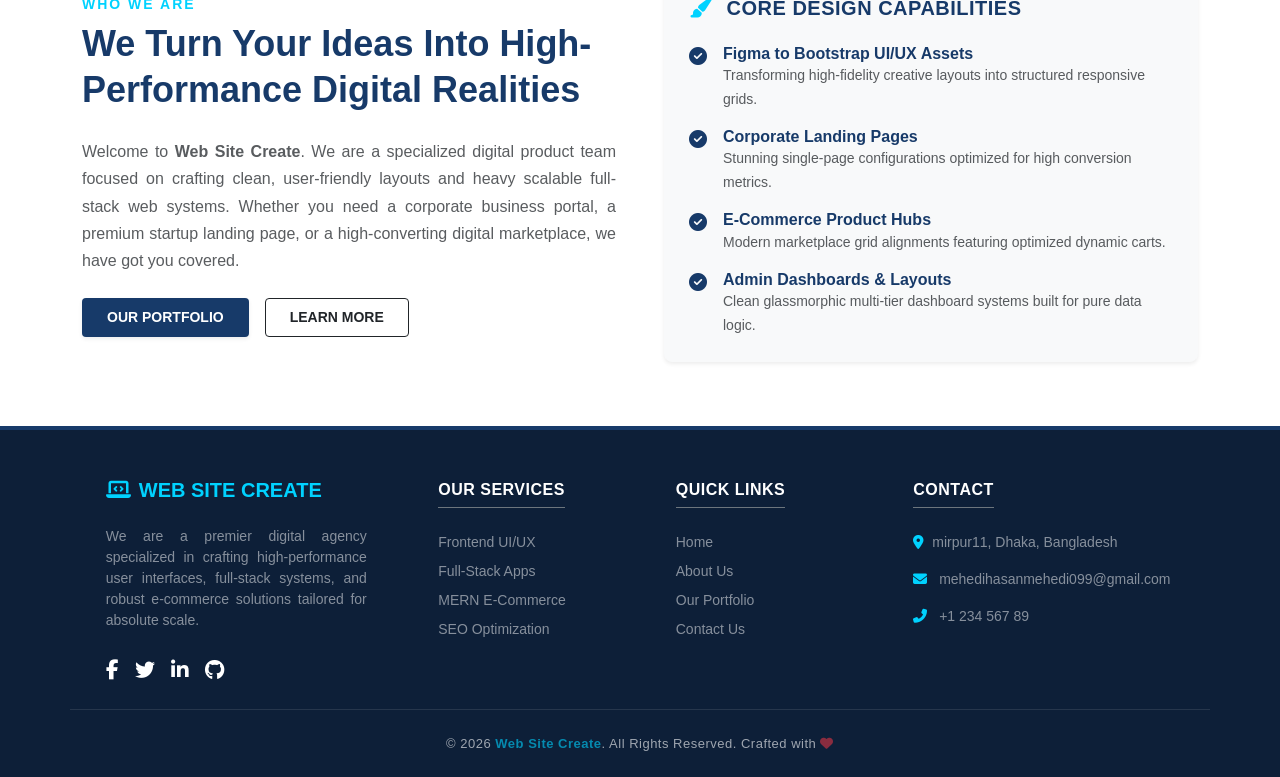
==== commit 0a9b4f1a: "Update website design" ====
--- a/index.html
+++ b/index.html
@@ -4,9 +4,8 @@
 <head>
     <meta charset="UTF-8">
     <meta name="viewport" content="width=device-width, initial-scale=1.0">
-    <title>
-Web Site Create</title>
-    <!--  -->
+    <title>Web Site Create</title>
+    <!-- link bootstrop  -->
     <link href="https://cdn.jsdelivr.net/npm/bootstrap@5.0.2/dist/css/bootstrap.min.css" rel="stylesheet"
         integrity="sha384-EVSTQN3/azprG1Anm3QDgpJLIm9Nao0Yz1ztcQTwFspd3yD65VohhpuuCOmLASjC" crossorigin="anonymous">
     <script src="https://cdn.jsdelivr.net/npm/bootstrap@5.0.2/dist/js/bootstrap.bundle.min.js"
@@ -15,8 +14,6 @@
     <link rel="stylesheet" href="https://cdnjs.cloudflare.com/ajax/libs/font-awesome/6.5.1/css/all.min.css"
         integrity="sha512-DTOQO9RWCH3ppGqcWaEA1BIZOC6xxalwEsw9c2QQeAIftl+Vegovlnee1c9QX4TctnWMn13TZye+giMm8e2LwA=="
         crossorigin="anonymous" referrerpolicy="no-referrer" />
-
-    <!--  -->
 </head>
 
 <body>
@@ -63,13 +60,13 @@
                 <ul class="navbar-nav mx-auto mb-2 mb-lg-0 fw-bold text-uppercase"
                     style="font-size: 15px; letter-spacing: 0.5px;">
                     <li class="nav-item px-2">
-                        <a class="nav-link active text-primary" href="#">Home</a>
+                        <a class="nav-link active " href="index.html">Home</a>
                     </li>
                     <li class="nav-item px-2">
-                        <a class="nav-link text-dark" href="#">About Us</a>
+                        <a class="nav-link text-dark" href="about.html">About Us</a>
                     </li>
                     <li class="nav-item px-2">
-                        <a class="nav-link text-dark" href="#">Our Services</a>
+                        <a class="nav-link text-dark" href="services.html">Our Services</a>
                     </li>
                     <li class="nav-item px-2">
                         <a class="nav-link text-dark" href="#">Portfolio</a>
